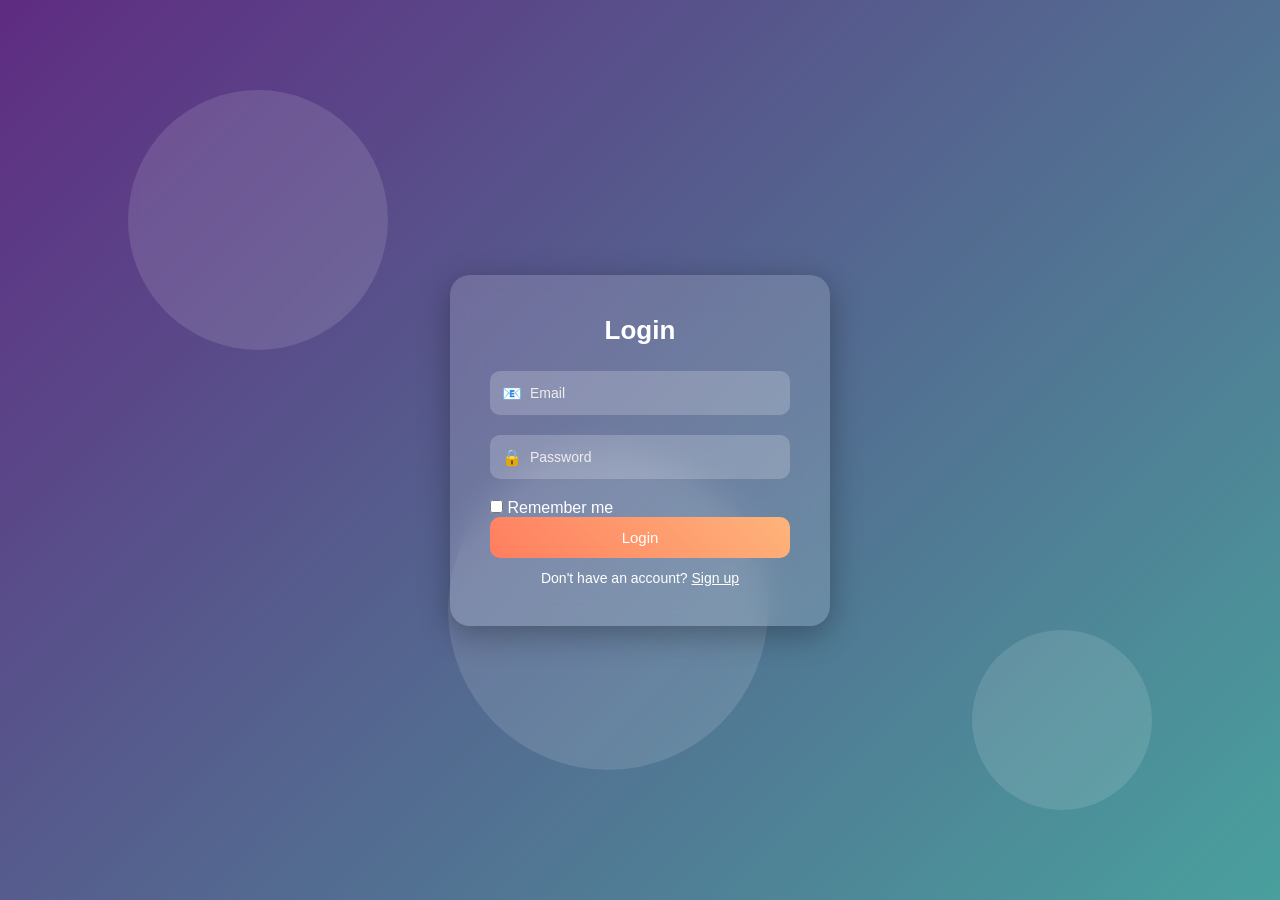
==== login.html @ ae3f4107 "Rename dashboard-project/login.html to login.html" ====
<!DOCTYPE html>
<html>
<head>
<title>Login</title>
<link rel="stylesheet" href="style.css">
</head>

<body>

<div class="bg">
<div class="circle"></div>
<div class="circle"></div>
<div class="circle"></div>
</div>

<div class="container">

<div class="card">

<h2>Login</h2>

<form>

<div class="input-group">
<span class="icon">📧</span>
<input type="email" required>
<label>Email</label>
</div>

<div class="input-group">
<span class="icon">🔒</span>
<input type="password" required>
<label>Password</label>
</div>

<label class="remember">
<input type="checkbox"> Remember me
</label>

<button type="submit">Login</button>

<p>
Don't have an account?
<a href="signup.html">Sign up</a>
</p>

</form>

</div>

</div>

<script src="auth.js"></script>

</body>
</html>
---- style.css ----
/* RESET */

*{
margin:0;
padding:0;
box-sizing:border-box;
font-family:Segoe UI, sans-serif;
scroll-behavior:smooth;
}

/* BODY */

body{
background:linear-gradient(135deg,#5f2c82,#49a09d);
color:white;
}

/* ================= NAVBAR ================= */

.navbar{
position:fixed;
top:0;
width:100%;
display:flex;
justify-content:space-between;
align-items:center;
padding:15px 8%;
background:rgba(255,255,255,0.1);
backdrop-filter:blur(10px);
z-index:100;
}

.logo{
font-size:22px;
font-weight:bold;
}

.nav-links{
list-style:none;
display:flex;
gap:25px;
}

.nav-links a{
text-decoration:none;
color:white;
transition:.3s;
}

.nav-links a:hover{
opacity:.7;
}

.nav-btn{
padding:8px 15px;
border-radius:8px;
background:rgba(255,255,255,0.15);
}

.signup{
background:linear-gradient(45deg,#ff7e5f,#feb47b);
}

/* ================= HERO ================= */

.hero{
min-height:100vh;
display:flex;
flex-direction:column;
justify-content:center;
align-items:center;
text-align:center;
padding:20px;
}

.hero h1{
font-size:48px;
margin-bottom:15px;
}

.hero p{
max-width:600px;
margin-bottom:25px;
font-size:18px;
}

.hero button{
padding:12px 30px;
border:none;
border-radius:10px;
background:linear-gradient(45deg,#ff7e5f,#feb47b);
color:white;
font-size:16px;
cursor:pointer;
transition:.3s;
}

.hero button:hover{
transform:translateY(-3px);
box-shadow:0 10px 20px rgba(0,0,0,0.3);
}

/* ================= FEATURES ================= */

.features{
padding:80px 10%;
text-align:center;
}

.features h2{
margin-bottom:40px;
font-size:32px;
}

.features-grid{
display:grid;
grid-template-columns:repeat(auto-fit,minmax(220px,1fr));
gap:25px;
}

.feature-card{
background:rgba(255,255,255,0.1);
padding:30px;
border-radius:15px;
backdrop-filter:blur(10px);
transition:.3s;
}

.feature-card:hover{
transform:translateY(-8px);
}

.feature-card i{
font-size:40px;
margin-bottom:10px;
}

/* ================= ABOUT ================= */

.about{
padding:80px 10%;
text-align:center;
}

.about h2{
margin-bottom:20px;
}

.about p{
max-width:700px;
margin:auto;
font-size:18px;
line-height:1.6;
}

/* ================= FOOTER ================= */

footer{
margin-top:60px;
padding:30px 10%;
background:rgba(0,0,0,0.3);
text-align:center;
}

.footer-links{
display:flex;
justify-content:center;
gap:25px;
margin-bottom:15px;
flex-wrap:wrap;
}

.footer-links a{
color:white;
text-decoration:none;
}

.socials{
margin-top:10px;
}

.socials i{
font-size:22px;
margin:0 10px;
cursor:pointer;
transition:.3s;
}

.socials i:hover{
transform:scale(1.2);
}

/* ================= FLOATING BACKGROUND ================= */

.bg{
position:absolute;
width:100%;
height:100%;
overflow:hidden;
z-index:-1;
}

.circle{
position:absolute;
border-radius:50%;
background:rgba(255,255,255,0.12);
backdrop-filter:blur(5px);
animation:float 18s infinite ease-in-out;
}

.circle:nth-child(1){
width:260px;
height:260px;
top:10%;
left:10%;
}

.circle:nth-child(2){
width:180px;
height:180px;
bottom:10%;
right:10%;
animation-duration:20s;
}

.circle:nth-child(3){
width:320px;
height:320px;
top:50%;
left:35%;
animation-duration:25s;
}

@keyframes float{
0%{transform:translateY(0)}
50%{transform:translateY(-40px)}
100%{transform:translateY(0)}
}

/* ================= CENTER CONTAINER ================= */

.container{
width:100%;
min-height:100vh;
display:flex;
justify-content:center;
align-items:center;
padding:20px;
}

/* ================= GLASS CARD ================= */

.card{
width:380px;
padding:40px;
border-radius:20px;
background:rgba(255,255,255,0.15);
backdrop-filter:blur(15px);
box-shadow:0 8px 32px rgba(0,0,0,0.3);
animation:fadeIn .7s ease;
}

.card h2{
text-align:center;
margin-bottom:25px;
font-size:26px;
}

/* ================= INPUT GROUP ================= */

.input-group{
position:relative;
margin-bottom:20px;
}

.input-group input{
width:100%;
padding:14px 14px 14px 40px;
border:none;
border-radius:10px;
background:rgba(255,255,255,0.2);
color:white;
font-size:14px;
transition:.3s;
}

.input-group input:focus{
outline:none;
background:rgba(255,255,255,0.35);
box-shadow:0 0 10px rgba(255,255,255,0.4);
}

.icon{
position:absolute;
left:12px;
top:50%;
transform:translateY(-50%);
}

.input-group label{
position:absolute;
left:40px;
top:50%;
transform:translateY(-50%);
font-size:14px;
color:#eee;
pointer-events:none;
transition:.3s;
}

.input-group input:focus + label,
.input-group input:valid + label{
top:-8px;
font-size:12px;
background:rgba(0,0,0,0.3);
padding:2px 6px;
border-radius:5px;
}

/* ================= BUTTON ================= */

button{
width:100%;
padding:12px;
border:none;
border-radius:10px;
background:linear-gradient(45deg,#ff7e5f,#feb47b);
color:white;
font-size:15px;
cursor:pointer;
transition:.3s;
}

button:hover{
transform:translateY(-3px);
box-shadow:0 10px 20px rgba(0,0,0,0.3);
}

/* ================= TEXT LINKS ================= */

p{
text-align:center;
font-size:14px;
margin-top:12px;
}

a{
color:white;
text-decoration:underline;
transition:.3s;
}

a:hover{
opacity:.7;
}

/* ================= ANIMATION ================= */

@keyframes fadeIn{
from{
opacity:0;
transform:translateY(20px);
}
to{
opacity:1;
transform:translateY(0);
}
}

/* ================= MOBILE ================= */

@media(max-width:768px){

.nav-links{
display:none;
}

.hero h1{
font-size:34px;
}

}

@media(max-width:500px){

.card{
width:90%;
padding:30px;
}

}

/* APP LAYOUT */

.app{
display:flex;
min-height:100vh;
background:#f4f6fb;
}

/* SIDEBAR */

.sidebar{
width:220px;
background:#1e1e2f;
color:white;
padding:25px;
display:flex;
flex-direction:column;
}

.logo{
margin-bottom:40px;
}

.sidebar ul{
list-style:none;
}

.sidebar li{
padding:12px;
margin-bottom:10px;
cursor:pointer;
border-radius:8px;
transition:.3s;
}

.sidebar li:hover{
background:#33334d;
}

.sidebar .active{
background:#4f46e5;
}

/* MAIN AREA */

.main{
flex:1;
padding:25px;
}

/* TOPBAR */

.topbar{
display:flex;
justify-content:space-between;
align-items:center;
margin-bottom:30px;
}

.topbar input{
width:260px;
padding:10px 15px;
border-radius:10px;
border:1px solid #ddd;
outline:none;
}

/* PROFILE */

.profile{
display:flex;
align-items:center;
gap:10px;
}

.profile img{
border-radius:50%;
width:40px;
height:40px;
}

/* GRID */

.grid{
display:grid;
grid-template-columns:repeat(auto-fit,minmax(220px,1fr));
gap:25px;
}

/* PRODUCT CARD */

/* PRODUCT CARD */

.product{
background:#1e1e2f;
color:white;
border-radius:14px;
padding:20px;
box-shadow:0 5px 18px rgba(0,0,0,0.3);
cursor:pointer;
transition:.3s;
text-align:center;
}

.product:hover{
transform:translateY(-6px);
}

/* IMAGE */

.product img{
width:100%;
height:160px;
object-fit:contain;
background:#2a2a40;
padding:12px;
border-radius:10px;
margin-bottom:12px;
}

/* TITLE */

.product h4{
font-size:15px;
margin-bottom:8px;
line-height:1.4;
word-break:break-word;
}

/* PRICE */

.product p{
font-weight:bold;
color:#ffb347;
margin-top:6px;
}
/* LOADING SKELETON */

.skeleton{
height:250px;
border-radius:14px;
background:linear-gradient(
90deg,
#eeeeee 25%,
#f5f5f5 37%,
#eeeeee 63%
);
background-size:400% 100%;
animation:loading 1.4s ease infinite;
}

@keyframes loading{
0%{background-position:100% 0}
100%{background-position:-100% 0}
}

/* MOBILE */

@media(max-width:768px){

.sidebar{
display:none;
}

.topbar input{
width:160px;
}

}

/* COURSE PAGE */

.course-page{
max-width:1000px;
margin:auto;
padding:40px;
}

/* BACK BUTTON */

.back-btn{
display:inline-block;
margin-bottom:25px;
text-decoration:none;
color:#4f46e5;
font-weight:bold;
}

/* COURSE CARD */

.course-card{
display:flex;
gap:40px;
background:#1e1e2f;
color:white;
padding:30px;
border-radius:16px;
box-shadow:0 10px 30px rgba(0,0,0,0.3);
}

/* IMAGE */

.course-image{
flex:1;
display:flex;
align-items:center;
justify-content:center;
background:#2a2a40;
border-radius:12px;
padding:20px;
}

.course-image img{
max-width:100%;
max-height:320px;
object-fit:contain;
}

/* INFO */

.course-info{
flex:2;
}

.course-info h2{
margin-bottom:10px;
}

.category{
color:#aaa;
margin-bottom:15px;
}

.desc{
line-height:1.6;
margin-bottom:20px;
}

.price{
color:#ffb347;
margin-bottom:20px;
}

/* BUTTON */

.buy-btn{
padding:12px 25px;
border:none;
border-radius:8px;
background:#4f46e5;
color:white;
cursor:pointer;
font-size:15px;
transition:.3s;
}

.buy-btn:hover{
background:#4338ca;
}

/* MOBILE */

@media(max-width:768px){

.course-card{
flex-direction:column;
}

}
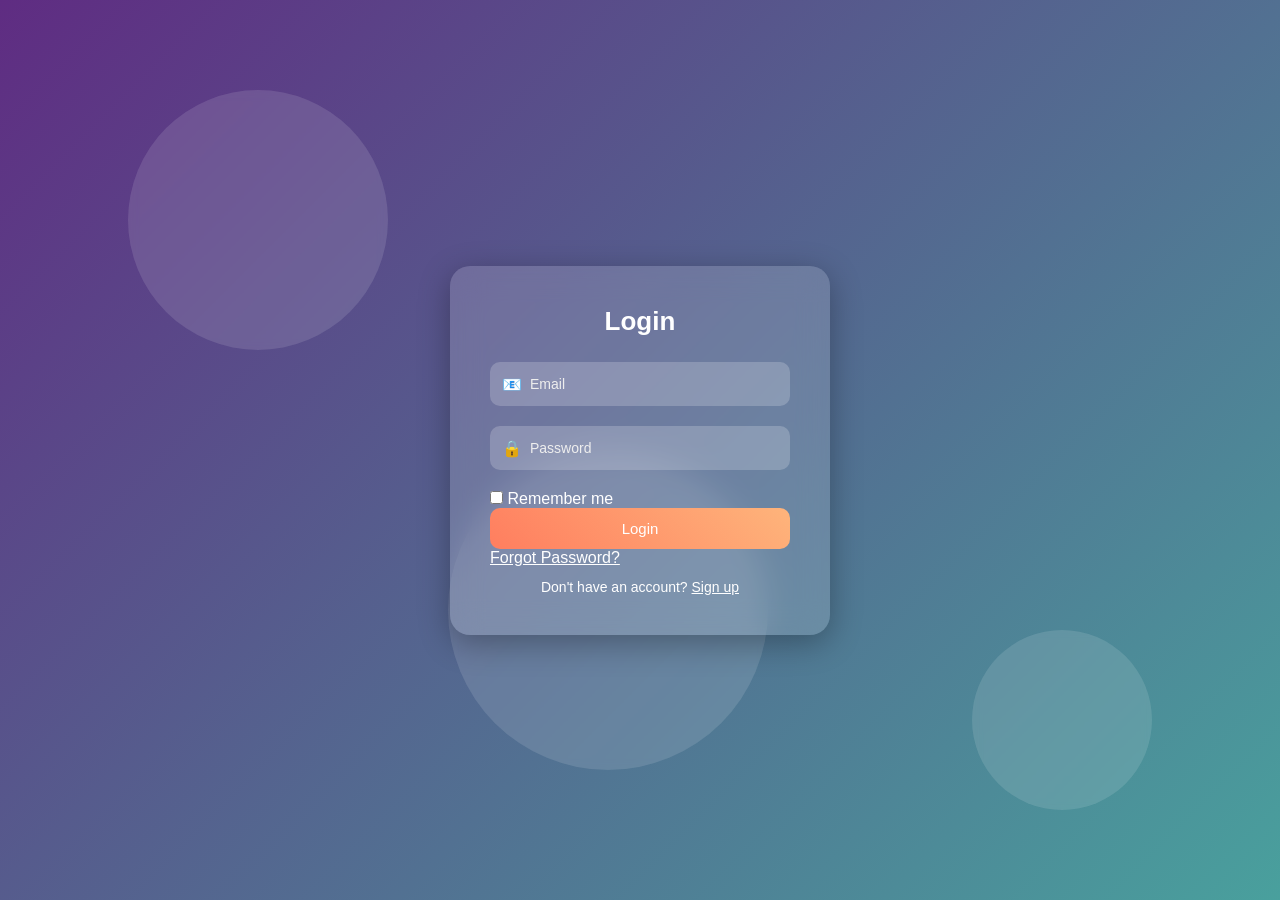
==== commit 252cfe9a: "Add 'Forgot Password?' link to login page" ====
--- a/login.html
+++ b/login.html
@@ -19,17 +19,17 @@
 
 <h2>Login</h2>
 
-<form>
+<form id="loginForm">
 
 <div class="input-group">
 <span class="icon">📧</span>
-<input type="email" required>
+<input type="email" id="email" required>
 <label>Email</label>
 </div>
 
 <div class="input-group">
 <span class="icon">🔒</span>
-<input type="password" required>
+<input type="password" id="password" required>
 <label>Password</label>
 </div>
 
@@ -38,6 +38,8 @@
 </label>
 
 <button type="submit">Login</button>
+
+  <a href="reset.html">Forgot Password?</a>
 
 <p>
 Don't have an account?
